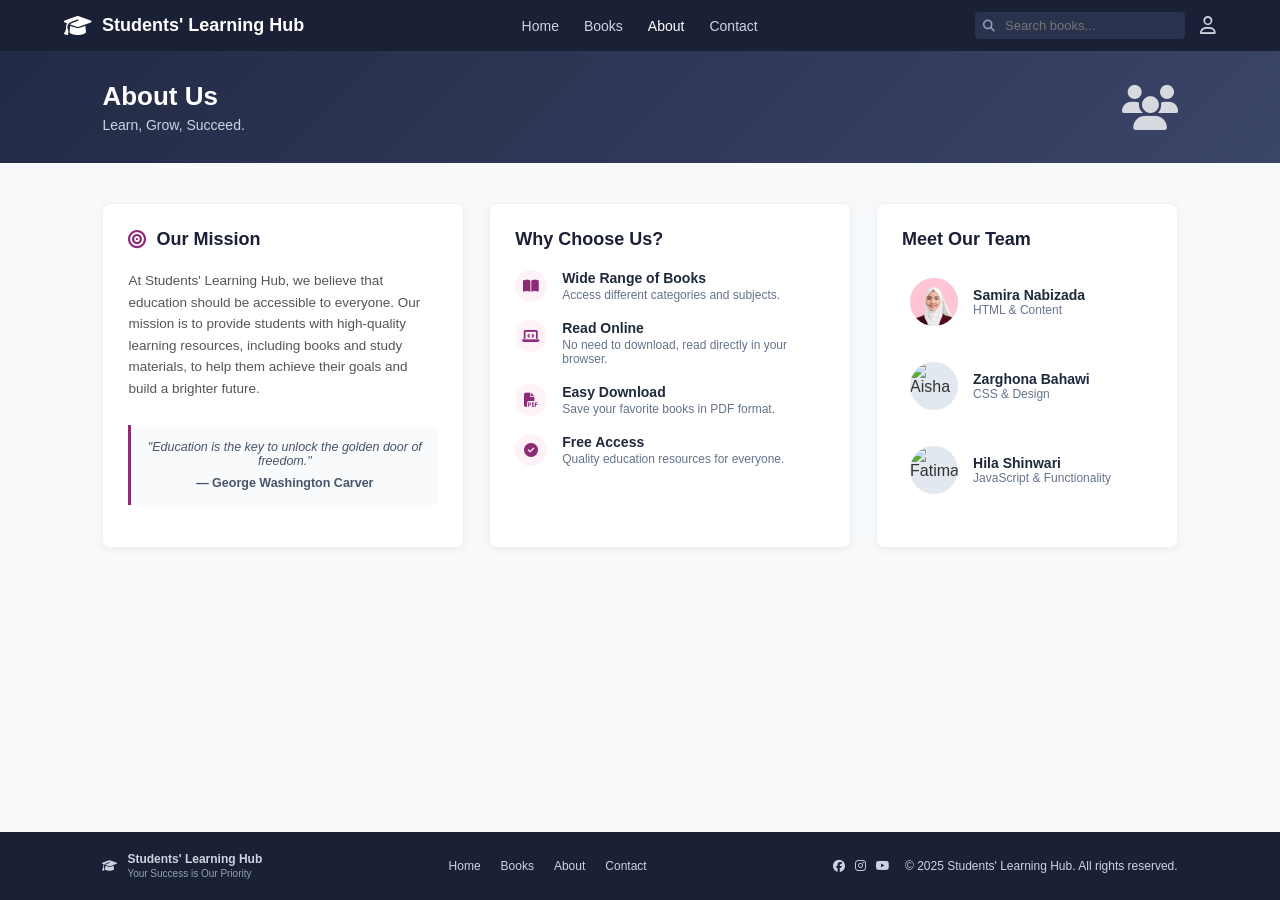
==== about.html @ 14bacb98 "Complete team and contact pages" ====
<!DOCTYPE html>
<html lang="en">
<head>
    <meta charset="UTF-8">
    <meta name="viewport" content="width=device-width, initial-scale=1.0">
    <title>About Us - Students' Learning Hub</title>
    <!-- آیکون‌های FontAwesome -->
    <link rel="stylesheet" href="https://cdnjs.cloudflare.com/ajax/libs/font-awesome/6.4.0/css/all.min.css">
    <link rel="stylesheet" href="/css/about.css">
    <link rel="stylesheet" href="/css/contact.css">

</head>
<body>

    <!-- هدر -->
    <header>
        <div class="logo">
            <i class="fas fa-graduation-cap"></i>
            <span>Students' Learning Hub</span>
        </div>
        <nav>
            <ul>
                <li><a href="#">Home</a></li>
                <li><a href="#">Books</a></li>
                <li><a href="about.html" class="active">About</a></li>
                <li><a href="contact.html">Contact</a></li>
            </ul>
        </nav>
        <div class="header-right">
            <div class="search-box">
                <i class="fas fa-search"></i>
                <input type="text" placeholder="Search books...">
            </div>
            <i class="far fa-user user-icon"></i>
        </div>
    </header>

    <!-- بنر اصلی -->
    <section class="hero-banner">
        <div class="hero-text">
            <h1>About Us</h1>
            <p>Learn, Grow, Succeed.</p>
        </div>
        <div class="hero-icon">
            <i class="fas fa-users"></i>
        </div>
    </section>

    <!-- محتوای صفحه About -->
    <main>
        <div class="about-grid">
            
            <!-- کارت ۱: Our Mission -->
            <div class="card">
                <div class="card-title">
                    <i class="fas fa-bullseye"></i>
                    <span>Our Mission</span>
                </div>
                <p class="mission-text">
                    At Students' Learning Hub, we believe that education should be accessible to everyone. Our mission is to provide students with high-quality learning resources, including books and study materials, to help them achieve their goals and build a brighter future.
                </p>
                <div class="quote-box">
                    "Education is the key to unlock the golden door of freedom."
                    <div class="quote-author">— George Washington Carver</div>
                </div>
            </div>

            <!-- کارت ۲: Why Choose Us? -->
            <div class="card">
                <div class="card-title">
                    <span>Why Choose Us?</span>
                </div>
                
                <div class="feature-item">
                    <div class="feature-icon"><i class="fas fa-book-open"></i></div>
                    <div class="feature-info">
                        <h4>Wide Range of Books</h4>
                        <p>Access different categories and subjects.</p>
                    </div>
                </div>

                <div class="feature-item">
                    <div class="feature-icon"><i class="fas fa-laptop-code"></i></div>
                    <div class="feature-info">
                        <h4>Read Online</h4>
                        <p>No need to download, read directly in your browser.</p>
                    </div>
                </div>

                <div class="feature-item">
                    <div class="feature-icon"><i class="fas fa-file-pdf"></i></div>
                    <div class="feature-info">
                        <h4>Easy Download</h4>
                        <p>Save your favorite books in PDF format.</p>
                    </div>
                </div>

                <div class="feature-item">
                    <div class="feature-icon"><i class="fas fa-check-circle"></i></div>
                    <div class="feature-info">
                        <h4>Free Access</h4>
                        <p>Quality education resources for everyone.</p>
                    </div>
                </div>
            </div>

            <!-- کارت ۳: Meet Our Team -->
            <div class="card">
                <div class="card-title">
                    <span>Meet Our Team</span>
                </div>

                <div class="team-member">
                    <div class="team-avatar">
                        <img src="/images/samira-nabizada.jpg" alt="Samira">
                    </div>
                    <div class="team-info">
                        <h4>Samira Nabizada</h4>
                        <p>HTML & Content</p>
                    </div>
                </div>

                <div class="team-member">
                    <div class="team-avatar">
                        <img src="https://api.dicebear.com/7.x/avataaars/svg?seed=Alina" alt="Aisha">
                    </div>
                    <div class="team-info">
                        <h4>Zarghona Bahawi</h4>
                        <p>CSS & Design</p>
                    </div>
                </div>

                <div class="team-member">
                    <div class="team-avatar">
                        <img src="https://api.dicebear.com/7.x/avataaars/svg?seed=Sadaf" alt="Fatima">
                    </div>
                    <div class="team-info">
                        <h4>Hila Shinwari</h4>
                        <p>JavaScript & Functionality</p>
                    </div>
                </div>
            </div>

        </div>
    </main>

    <!-- فوتر -->
    <footer>
        <div class="footer-left">
            <i class="fas fa-graduation-cap"></i>
            <div>
                <strong>Students' Learning Hub</strong><br>
                <small style="color: #94a3b8;">Your Success is Our Priority</small>
            </div>
        </div>
        <div class="footer-links">
            <a href="index.html">Home</a>
            <a href="books.html">Books</a>
            <a href="about.html">About</a>
            <a href="contact.html">Contact</a>
        </div>
        <div class="footer-right">
            <div class="footer-socials">
                <a href="#"><i class="fab fa-facebook"></i></a>
                <a href="#"><i class="fab fa-instagram"></i></a>
                <a href="#"><i class="fab fa-youtube"></i></a>
            </div>
            <span>© 2025 Students' Learning Hub. All rights reserved.</span>
        </div>
    </footer>
    <script src="javascript/about.js"></script>

</body>
</html>
---- css/about.css ----
* {
    margin: 0;
    padding: 0;
    box-sizing: border-box;
    font-family: 'Segoe UI', Tahoma, Geneva, Verdana, sans-serif;
}

body {
    background-color: #f8f9fa;
    color: #333;
    display: flex;
    flex-direction: column;
    min-height: 100vh;
}

/* هدر (Header) */
header {
    background-color: #1a2035;
    color: #fff;
    padding: 12px 5%;
    display: flex;
    justify-content: space-between;
    align-items: center;
}

.logo {
    display: flex;
    align-items: center;
    gap: 10px;
    font-size: 18px;
    font-weight: bold;
}

.logo i {
    font-size: 22px;
}

nav ul {
    list-style: none;
    display: flex;
    gap: 25px;
}

nav a {
    color: #cbd5e1;
    text-decoration: none;
    font-size: 14px;
    transition: 0.3s;
}

nav a:hover, nav a.active {
    color: #fff;
    font-weight: 500;
}

.header-right {
    display: flex;
    align-items: center;
    gap: 15px;
}

.search-box {
    position: relative;
}

.search-box input {
    background-color: #2a334e;
    border: none;
    padding: 6px 12px 6px 30px;
    border-radius: 4px;
    color: #fff;
    font-size: 13px;
    outline: none;
}

.search-box i {
    position: absolute;
    left: 8px;
    top: 50%;
    transform: translateY(-50%);
    color: #94a3b8;
    font-size: 12px;
}

.user-icon {
    font-size: 18px;
    color: #cbd5e1;
    cursor: pointer;
}

/* بنر بالای صفحات (Hero Banner) */
.hero-banner {
    background: linear-gradient(135deg, #232a45 0%, #3b4568 100%);
    color: #fff;
    padding: 30px 8%;
    display: flex;
    justify-content: space-between;
    align-items: center;
}

.hero-text h1 {
    font-size: 26px;
    margin-bottom: 5px;
}

.hero-text p {
    color: #cbd5e1;
    font-size: 14px;
}

.hero-icon i {
    font-size: 45px;
    opacity: 0.8;
}

/* محتوای اصلی */
main {
    flex: 1;
    padding: 40px 8%;
}

/* === صفحه درباره ما (About Us) === */
.about-grid {
    display: grid;
    grid-template-columns: 1.2fr 1.2fr 1fr;
    gap: 25px;
}

.card {
    background: #fff;
    border-radius: 8px;
    padding: 25px;
    box-shadow: 0 2px 8px rgba(0,0,0,0.05);
    border: 1px solid #edf2f7;
}

.card-title {
    display: flex;
    align-items: center;
    gap: 10px;
    font-size: 18px;
    font-weight: 600;
    margin-bottom: 20px;
    color: #1a2035;
}

.card-title i {
    color: #8d2b78;
}

/* بخش ماموریت ما */
.mission-text {
    font-size: 13.5px;
    line-height: 1.6;
    color: #555;
    margin-bottom: 25px;
}

.quote-box {
    background-color: #f8fafc;
    border-left: 3px solid #8d2b78;
    padding: 15px;
    border-radius: 0 6px 6px 0;
    font-size: 12.5px;
    color: #475569;
    font-style: italic;
    text-align: center;
}

.quote-author {
    margin-top: 8px;
    font-weight: 600;
    font-style: normal;
}

/* بخش چرا ما */
.feature-item {
    display: flex;
    gap: 15px;
    margin-bottom: 18px;
}

.feature-icon {
    width: 32px;
    height: 32px;
    background-color: #fdf2f8;
    border-radius: 50%;
    display: flex;
    align-items: center;
    justify-content: center;
    color: #8d2b78;
    font-size: 14px;
    flex-shrink: 0;
}

.feature-info h4 {
    font-size: 14px;
    margin-bottom: 2px;
    color: #1e293b;
}

.feature-info p {
    font-size: 12px;
    color: #64748b;
}

/* بخش تیم ما */
.team-member {
    display: flex;
    align-items: center;
    gap: 15px;
    margin-bottom: 20px;
}

.team-avatar {
    width: 48px;
    height: 48px;
    border-radius: 50%;
    background-color: #e2e8f0;
    overflow: hidden;
}

.team-avatar img {
    width: 100%;
    height: 100%;
    object-fit: cover;
}

.team-info h4 {
    font-size: 14px;
    color: #1e293b;
}

.team-info p {
    font-size: 12px;
    color: #64748b;
}


/* ==========================================
   استایل‌های رسپانسیف اختصاصی صفحه درباره ما (About Us)
   ========================================== */

/* ۱. تبلت‌های بزرگ و دسکتاپ‌های کوچک (زیر ۱۰۲۴px) */
@media (max-width: 1024px) {
    /* تغییر چیدمان شبکه کارت‌ها به ۲ ستون */
    .about-grid {
        grid-template-columns: repeat(2, 1fr);
        gap: 20px;
    }

    /* کارت سوم (تیم ما) در دو ستون عریض‌تر می‌شود */
    .about-grid .card:last-child {
        grid-column: span 2;
    }
}

/* ۲. تبلت‌ها و موبایل‌های افقی (زیر ۷۶۸px) */
@media (max-width: 768px) {
    /* نمایش دکمه همبرگری هدر */
    .hamburger {
        display: block;
    }

    /* منوی کشویی هدر در حالت موبایل */
    nav {
        position: absolute;
        top: 100%;
        left: 0;
        width: 100%;
        background-color: #1a2035;
        border-top: 1px solid #2a334e;
        display: none;
        box-shadow: 0 8px 15px rgba(0,0,0,0.2);
    }

    nav.nav-active {
        display: block;
    }

    nav ul {
        flex-direction: column;
        padding: 15px 5%;
        gap: 15px;
    }

    /* تغییر چیدمان شبکه کارت‌ها به تک‌ستونه */
    .about-grid {
        grid-template-columns: 1fr;
    }

    .about-grid .card:last-child {
        grid-column: span 1;
    }

    /* تنظیمات بنر اصلی */
    .hero-banner {
        padding: 25px 5%;
    }

    .hero-text h1 {
        font-size: 22px;
    }

    .hero-icon i {
        font-size: 38px;
    }

    main {
        padding: 20px 4%;
    }

    /* تنظیمات فوتر */
    footer {
        flex-direction: column;
        text-align: center;
        gap: 15px;
    }

    .footer-left, .footer-links, .footer-right {
        flex-direction: column;
        gap: 10px;
    }
}

/* ۳. موبایل‌های کوچک (زیر ۴۸۰px) */
@media (max-width: 480px) {
    .logo span {
        font-size: 14px;
    }

    .search-box input {
        width: 110px;
    }

    .card {
        padding: 18px;
    }

    .team-member {
        gap: 10px;
    }

    .team-avatar {
        width: 40px;
        height: 40px;
    }
}
---- css/contact.css ----
/* === صفحه تماس با ما (Contact Us) === */
.contact-grid {
    display: grid;
    grid-template-columns: 1fr 1.4fr;
    gap: 30px;
}

.contact-info-p {
    font-size: 13.5px;
    color: #64748b;
    margin-bottom: 25px;
    line-height: 1.5;
}

.contact-detail {
    display: flex;
    align-items: flex-start;
    gap: 15px;
    margin-bottom: 20px;
}

.contact-detail-icon {
    width: 36px;
    height: 36px;
    background-color: #8d2b78;
    color: #fff;
    border-radius: 50%;
    display: flex;
    align-items: center;
    justify-content: center;
    font-size: 14px;
    flex-shrink: 0;
}

.contact-detail-text h4 {
    font-size: 13px;
    color: #64748b;
    font-weight: 500;
}

.contact-detail-text p {
    font-size: 14px;
    color: #1e293b;
    font-weight: 600;
}

.social-section {
    margin-top: 25px;
}

.social-section h4 {
    font-size: 13px;
    color: #64748b;
    margin-bottom: 10px;
}

.social-icons {
    display: flex;
    gap: 12px;
}

.social-icons a {
    color: #8d2b78;
    font-size: 16px;
    text-decoration: none;
}

/* فرم تماس */
.form-row {
    display: flex;
    gap: 15px;
    margin-bottom: 15px;
}

.form-group {
    flex: 1;
    display: flex;
    flex-direction: column;
    gap: 6px;
    margin-bottom: 15px;
}

.form-group label {
    font-size: 12px;
    font-weight: 600;
    color: #334155;
}

.form-group input, .form-group textarea {
    padding: 10px 12px;
    border: 1px solid #cbd5e1;
    border-radius: 6px;
    font-size: 13px;
    outline: none;
    transition: 0.3s;
}

.form-group input:focus, .form-group textarea:focus {
    border-color: #8d2b78;
}

.btn-send {
    background-color: #8d2b78;
    color: #fff;
    border: none;
    padding: 10px 24px;
    border-radius: 6px;
    font-size: 13px;
    font-weight: 500;
    cursor: pointer;
    transition: 0.3s;
}

.btn-send:hover {
    background-color: #722261;
}

/* فوتر (Footer) */
footer {
    background-color: #1a2035;
    color: #cbd5e1;
    padding: 20px 8%;
    display: flex;
    justify-content: space-between;
    align-items: center;
    font-size: 12px;
    margin-top: auto;
}

.footer-left {
    display: flex;
    align-items: center;
    gap: 10px;
}

.footer-links {
    display: flex;
    gap: 20px;
}

.footer-links a {
    color: #cbd5e1;
    text-decoration: none;
}

.footer-right {
    display: flex;
    align-items: center;
    gap: 15px;
}

.footer-socials {
    display: flex;
    gap: 10px;
}

.footer-socials a {
    color: #cbd5e1;
}

/* ریسپانسیو */
@media (max-width: 868px) {
    .about-grid, .contact-grid {
        grid-template-columns: 1fr;
    }
    .hero-banner {
        padding: 25px 5%;
    }
    main {
        padding: 20px 5%;
    }
    .form-row {
        flex-direction: column;
        gap: 0;
    }
}
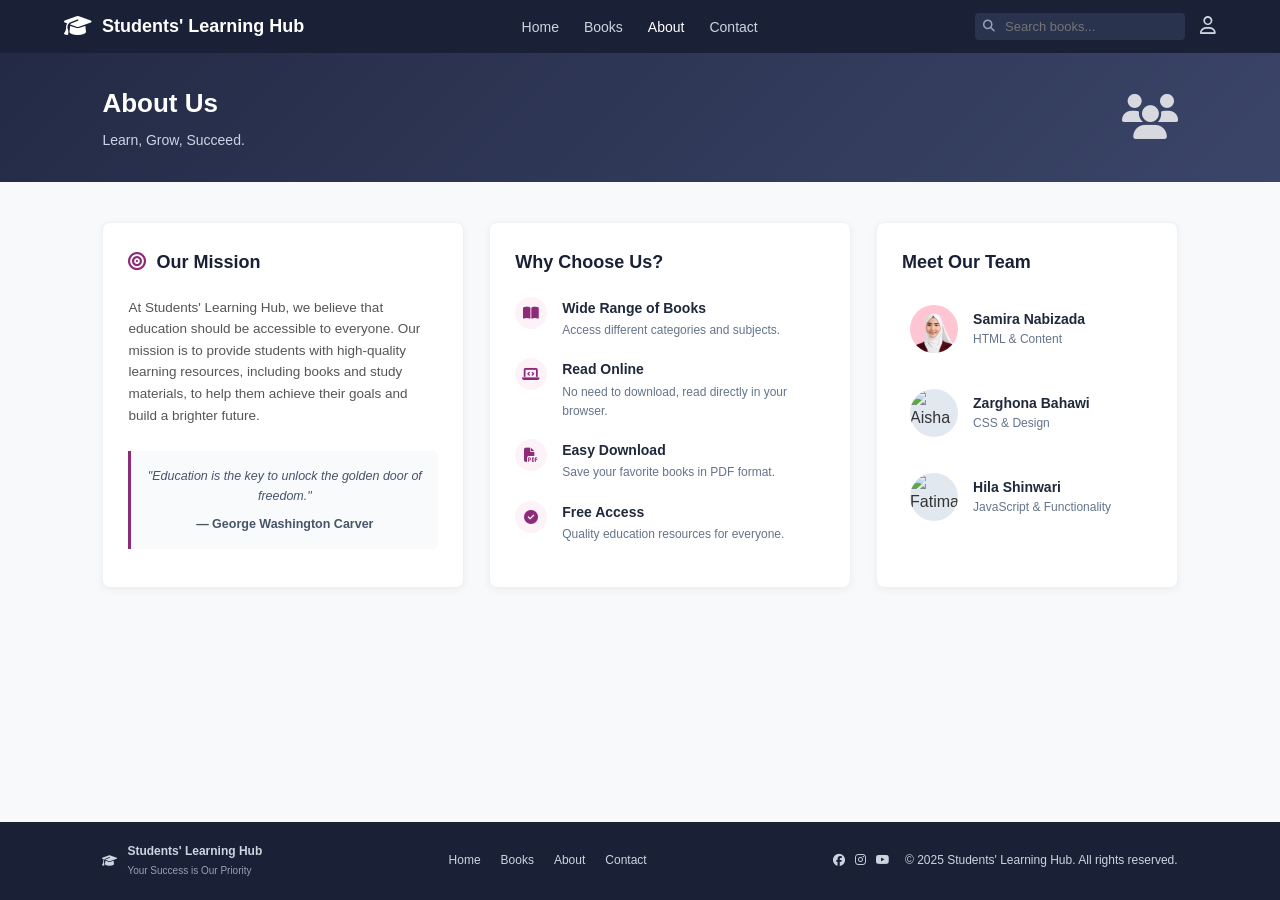
==== commit 29401d7c: "Update project files" ====
--- a/about.html
+++ b/about.html
@@ -3,12 +3,14 @@
 <head>
     <meta charset="UTF-8">
     <meta name="viewport" content="width=device-width, initial-scale=1.0">
-    <title>About Us - Students' Learning Hub</title>
-    <!-- آیکون‌های FontAwesome -->
+    <title>Students Learning Hub/About</title>
+    <link rel="stylesheet" href="css/about.css">
+    <link rel="stylesheet" href="css/books.css">
+    <link rel="stylesheet" href="css/common.css">
+    <link rel="stylesheet" href="css/contact.css">
+    <link rel="stylesheet" href="css/home.css">
+       <!-- آیکون‌های FontAwesome -->
     <link rel="stylesheet" href="https://cdnjs.cloudflare.com/ajax/libs/font-awesome/6.4.0/css/all.min.css">
-    <link rel="stylesheet" href="/css/about.css">
-    <link rel="stylesheet" href="/css/contact.css">
-
 </head>
 <body>
 
@@ -112,7 +114,7 @@
 
                 <div class="team-member">
                     <div class="team-avatar">
-                        <img src="/images/samira-nabizada.jpg" alt="Samira">
+                        <img src="./images/samira-nabizada.jpg" alt="Samira">
                     </div>
                     <div class="team-info">
                         <h4>Samira Nabizada</h4>
@@ -122,7 +124,7 @@
 
                 <div class="team-member">
                     <div class="team-avatar">
-                        <img src="https://api.dicebear.com/7.x/avataaars/svg?seed=Alina" alt="Aisha">
+                        <img src="https://api.dicebear.com/7.x/avataaars/svg?seed=jamir" alt="Aisha">
                     </div>
                     <div class="team-info">
                         <h4>Zarghona Bahawi</h4>
@@ -132,7 +134,7 @@
 
                 <div class="team-member">
                     <div class="team-avatar">
-                        <img src="https://api.dicebear.com/7.x/avataaars/svg?seed=Sadaf" alt="Fatima">
+                        <img src="https://api.dicebear.com/7.x/avataaars/svg?seed=Alina" alt="Fatima">
                     </div>
                     <div class="team-info">
                         <h4>Hila Shinwari</h4>
--- a/css/books.css
+++ b/css/books.css
@@ -0,0 +1,335 @@
+* {
+    margin: 0;
+    padding: 0;
+    box-sizing: border-box;
+}
+
+body {
+    font-family: Arial, sans-serif;
+    background-color: #f7f9fc;
+    color: #222;
+    line-height: 1.6;
+}
+
+.container {
+    width: 90%;
+    max-width: 1200px;
+    margin: 0 auto;
+}
+/* 
+   BOOK INTRODUCTION
+ */
+
+.books-intro {
+    background: linear-gradient(135deg, #eaf2ff, #f5f8ff);
+    text-align: center;
+    padding: 70px 20px;
+}
+
+.books-intro h1 {
+    font-size: 42px;
+    color: #8d2b78;
+    margin-bottom: 15px;
+}
+
+.books-intro p {
+    max-width: 650px;
+    margin: 0 auto;
+    color: #555;
+    font-size: 18px;
+}
+
+
+/* 
+   SEARCH
+ */
+
+.search-section {
+    padding: 35px 0 20px;
+}
+
+#bookSearch {
+    width: 100%;
+    max-width: 700px;
+    display: block;
+    margin: 0 auto;
+
+    padding: 15px 20px;
+
+    border: 1px solid #d1d5db;
+    border-radius: 10px;
+
+    font-size: 16px;
+
+    outline: none;
+
+    background-color: white;
+
+    transition: border-color 0.2s ease,
+                box-shadow 0.2s ease;
+}
+
+#bookSearch:focus {
+    border-color: #8d2b78;
+
+    box-shadow: 0 0 0 3px rgba(37, 99, 235, 0.1);
+}
+
+
+/* 
+   CATEGORY BUTTONS
+ */
+
+.categories {
+    padding: 15px 0 35px;
+    text-align: center;
+}
+
+.category-btn {
+    border: none;
+
+    background-color: #e5e7eb;
+    color: #333;
+
+    padding: 10px 18px;
+    margin: 5px;
+
+    border-radius: 20px;
+
+    cursor: pointer;
+
+    font-size: 14px;
+
+    transition: background-color 0.2s ease,
+                color 0.2s ease,
+                transform 0.2s ease;
+}
+
+.category-btn:hover {
+    background-color: #d1d5db;
+    transform: translateY(-2px);
+}
+
+.category-btn.active {
+    background-color: #8d2b78;
+    color: white;
+}
+
+
+/* 
+   BOOKS SECTION
+ */
+
+.books-section {
+    padding: 20px 0 70px;
+}
+
+.books-grid {
+    display: grid;
+
+    grid-template-columns:
+        repeat(auto-fit, minmax(280px, 1fr));
+
+    gap: 25px;
+}
+
+
+/* 
+   BOOK CARD
+ */
+
+.book-card {
+    background-color: white;
+
+    border-radius: 15px;
+
+    overflow: hidden;
+
+    box-shadow:
+        0 5px 20px rgba(0, 0, 0, 0.08);
+
+    transition:
+        transform 0.2s ease,
+        box-shadow 0.2s ease;
+}
+
+.book-card:hover {
+    transform: translateY(-5px);
+
+    box-shadow:
+        0 10px 25px rgba(0, 0, 0, 0.12);
+}
+
+
+/* 
+   BOOK ICON
+ */
+
+.book-icon {
+    background-color: #eaf2ff;
+
+    height: 150px;
+
+    display: flex;
+
+    align-items: center;
+    justify-content: center;
+
+    font-size: 60px;
+}
+
+
+/* 
+   BOOK CONTENT
+ */
+
+.book-content {
+    padding: 25px;
+}
+
+.book-category {
+    color: #8d2b78;
+
+    font-size: 13px;
+
+    font-weight: bold;
+
+    text-transform: uppercase;
+
+    letter-spacing: 0.5px;
+}
+
+.book-content h2 {
+    margin: 8px 0 12px;
+
+    font-size: 21px;
+
+    color: #1f2937;
+}
+
+.book-content p {
+    color: #666;
+
+    font-size: 15px;
+
+    margin-bottom: 20px;
+}
+
+
+/* 
+   BOOK BUTTONS
+ */
+
+.book-buttons {
+    display: flex;
+    gap: 10px;
+}
+
+.read-btn,
+.download-btn {
+    text-decoration: none;
+
+    padding: 10px 15px;
+
+    border-radius: 8px;
+
+    font-size: 14px;
+
+    font-weight: bold;
+
+    text-align: center;
+
+    cursor: pointer;
+
+    transition:
+        background-color 0.2s ease,
+        transform 0.2s ease;
+}
+
+.read-btn {
+    background-color: #8d2b78;
+    color: white;
+}
+
+.read-btn:hover {
+    background-color: #8d2b78;
+    transform: translateY(-2px);
+}
+
+.download-btn {
+    background-color: #eef2f7;
+    color: #333;
+}
+
+.download-btn:hover {
+    background-color: #dfe5ec;
+    transform: translateY(-2px);
+}
+
+
+/* 
+   NO RESULTS
+ */
+
+#noResults {
+    display: none;
+
+    text-align: center;
+
+    color: #777;
+
+    margin-top: 30px;
+
+    font-size: 18px;
+}
+
+
+
+/* 
+   MOBILE RESPONSIVE DESIGN
+ */
+
+@media (max-width: 700px) {
+
+    .books-header .container {
+        flex-direction: column;
+        gap: 15px;
+    }
+
+    nav {
+        gap: 12px;
+
+        flex-wrap: wrap;
+
+        justify-content: center;
+    }
+
+    .books-intro {
+        padding: 50px 20px;
+    }
+
+    .books-intro h1 {
+        font-size: 32px;
+    }
+
+    .books-intro p {
+        font-size: 16px;
+    }
+
+    .books-grid {
+        grid-template-columns: 1fr;
+    }
+
+    .book-buttons {
+        flex-direction: column;
+    }
+
+    .read-btn,
+    .download-btn {
+        width: 100%;
+    }
+
+    .category-btn {
+        margin: 4px 2px;
+    }
+}
--- a/css/common.css
+++ b/css/common.css
@@ -0,0 +1,150 @@
+* {
+    margin: 0;
+    padding: 0;
+    box-sizing: border-box;
+    font-family: 'Segoe UI', Tahoma, Geneva, Verdana, sans-serif;
+}
+
+body {
+    background-color: #f8f9fa;
+    color: #333;
+    display: flex;
+    flex-direction: column;
+    min-height: 100vh;
+}
+
+/* هدر (Header) */
+header {
+    background-color: #1a2035;
+    color: #fff;
+    padding: 12px 5%;
+    display: flex;
+    justify-content: space-between;
+    align-items: center;
+}
+
+.logo {
+    display: flex;
+    align-items: center;
+    gap: 10px;
+    font-size: 18px;
+    font-weight: bold;
+}
+
+.logo i {
+    font-size: 22px;
+}
+
+nav ul {
+    list-style: none;
+    display: flex;
+    gap: 25px;
+}
+
+nav a {
+    color: #cbd5e1;
+    text-decoration: none;
+    font-size: 14px;
+    transition: 0.3s;
+}
+
+nav a:hover, nav a.active {
+    color: #fff;
+    font-weight: 500;
+}
+
+.header-right {
+    display: flex;
+    align-items: center;
+    gap: 15px;
+}
+
+.search-box {
+    position: relative;
+}
+
+.search-box input {
+    background-color: #2a334e;
+    border: none;
+    padding: 6px 12px 6px 30px;
+    border-radius: 4px;
+    color: #fff;
+    font-size: 13px;
+    outline: none;
+}
+
+.search-box i {
+    position: absolute;
+    left: 8px;
+    top: 50%;
+    transform: translateY(-50%);
+    color: #94a3b8;
+    font-size: 12px;
+}
+
+.user-icon {
+    font-size: 18px;
+    color: #cbd5e1;
+    cursor: pointer;
+}
+
+
+/* فوتر (Footer) */
+footer {
+    background-color: #1a2035;
+    color: #cbd5e1;
+    padding: 20px 8%;
+    display: flex;
+    justify-content: space-between;
+    align-items: center;
+    font-size: 12px;
+    margin-top: auto;
+}
+
+.footer-left {
+    display: flex;
+    align-items: center;
+    gap: 10px;
+}
+
+.footer-links {
+    display: flex;
+    gap: 20px;
+}
+
+.footer-links a {
+    color: #cbd5e1;
+    text-decoration: none;
+}
+
+.footer-right {
+    display: flex;
+    align-items: center;
+    gap: 15px;
+}
+
+.footer-socials {
+    display: flex;
+    gap: 10px;
+}
+
+.footer-socials a {
+    color: #cbd5e1;
+}
+
+/* ریسپانسیو */
+@media (max-width: 868px) {
+    .about-grid, .contact-grid {
+        grid-template-columns: 1fr;
+    }
+    .hero-banner {
+        padding: 25px 5%;
+    }
+    main {
+        padding: 20px 5%;
+    }
+    .form-row {
+        flex-direction: column;
+        gap: 0;
+    }
+}
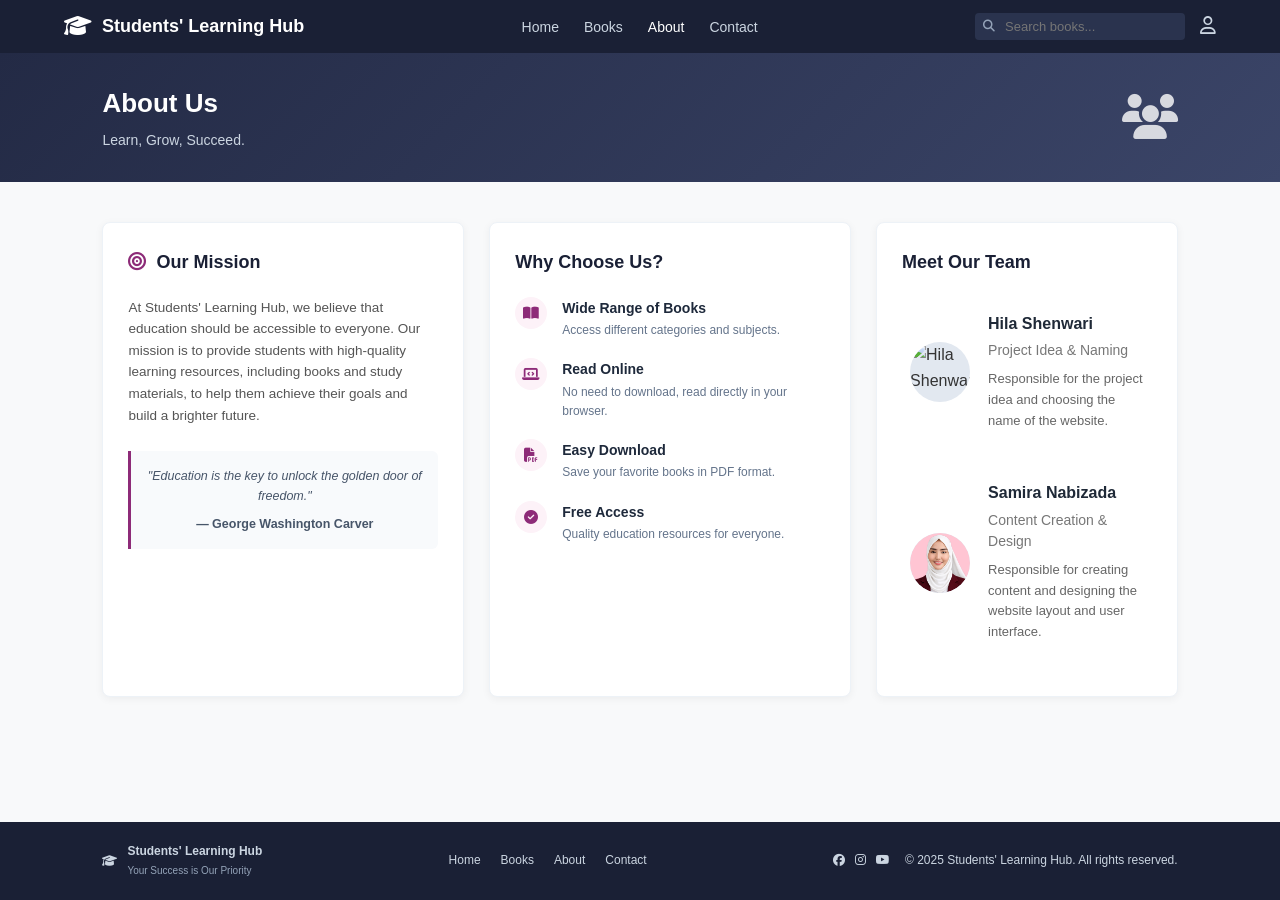
==== commit 8c6f6dc8: "Complete project updates" ====
--- a/about.html
+++ b/about.html
@@ -22,8 +22,8 @@
         </div>
         <nav>
             <ul>
-                <li><a href="#">Home</a></li>
-                <li><a href="#">Books</a></li>
+                <li><a href="index.html">Home</a></li>
+                <li><a href="books.html">Books</a></li>
                 <li><a href="about.html" class="active">About</a></li>
                 <li><a href="contact.html">Contact</a></li>
             </ul>
@@ -106,42 +106,68 @@
                 </div>
             </div>
 
-            <!-- کارت ۳: Meet Our Team -->
-            <div class="card">
-                <div class="card-title">
-                    <span>Meet Our Team</span>
-                </div>
-
-                <div class="team-member">
-                    <div class="team-avatar">
-                        <img src="./images/samira-nabizada.jpg" alt="Samira">
-                    </div>
-                    <div class="team-info">
-                        <h4>Samira Nabizada</h4>
-                        <p>HTML & Content</p>
-                    </div>
-                </div>
-
-                <div class="team-member">
-                    <div class="team-avatar">
-                        <img src="https://api.dicebear.com/7.x/avataaars/svg?seed=jamir" alt="Aisha">
-                    </div>
-                    <div class="team-info">
-                        <h4>Zarghona Bahawi</h4>
-                        <p>CSS & Design</p>
-                    </div>
-                </div>
-
-                <div class="team-member">
-                    <div class="team-avatar">
-                        <img src="https://api.dicebear.com/7.x/avataaars/svg?seed=Alina" alt="Fatima">
-                    </div>
-                    <div class="team-info">
-                        <h4>Hila Shinwari</h4>
-                        <p>JavaScript & Functionality</p>
-                    </div>
-                </div>
-            </div>
+          <!-- Meet Our Team -->
+<div class="card">
+
+    <div class="card-title">
+        <span>Meet Our Team</span>
+    </div>
+
+    <!-- Team Member 1 -->
+    <div class="team-member">
+
+        <div class="team-avatar">
+            <img
+                 src="https://api.dicebear.com/7.x/avataaars/svg?seed=Alina"
+                alt="Hila Shenwari">
+        </div>
+
+        <div class="team-info">
+
+            <h4>Hila Shenwari</h4>
+
+            <span>Project Idea &amp; Naming</span>
+
+            <p>
+                Responsible for the project idea and choosing
+                the name of the website.
+            </p>
+
+        </div>
+
+    </div>
+
+
+    <!-- Team Member 2 -->
+    <div class="team-member">
+
+        <div class="team-avatar">
+            <img
+                src="./images/samira-nabizada.jpg"
+                alt="Samira Nabizada">
+        </div>
+
+        <div class="team-info">
+
+            <h4>Samira Nabizada</h4>
+
+            <span>Content Creation &amp; Design</span>
+
+            <p>
+                Responsible for creating content and designing
+                the website layout and user interface.
+            </p>
+
+        </div>
+
+    </div>
+
+</div>
+
+
+  
+
+</div>
 
         </div>
     </main>
@@ -171,6 +197,7 @@
         </div>
     </footer>
     <script src="javascript/about.js"></script>
+    <script src="javascript/main.js"></script>
 
 </body>
 </html>
--- a/css/about.css
+++ b/css/about.css
@@ -235,6 +235,183 @@
     font-size: 12px;
     color: #64748b;
 }
+
+
+
+/* ==============================
+   MEET OUR TEAM
+   ============================== */
+
+.team-member {
+    display: flex;
+    align-items: center;
+    gap: 18px;
+    width: 100%;
+    margin-top: 28px;
+    box-sizing: border-box;
+}
+
+.team-member + .team-member {
+    margin-top: 35px;
+}
+
+
+/* ==============================
+   AVATAR
+   ============================== */
+
+.team-avatar {
+    width: 60px !important;
+    height: 60px !important;
+    min-width: 60px !important;
+    max-width: 60px !important;
+
+    aspect-ratio: 1 / 1;
+
+    flex: 0 0 60px;
+
+    border-radius: 50%;
+    overflow: hidden;
+    box-sizing: border-box;
+}
+
+.team-avatar img {
+    width: 100%;
+    height: 100%;
+    display: block;
+    object-fit: cover;
+    border-radius: 50%;
+}
+
+
+/* ==============================
+   TEAM INFO
+   ============================== */
+
+.team-info {
+    flex: 1;
+    min-width: 0;
+}
+
+.team-info h4 {
+    margin: 0 0 5px;
+    font-size: 16px;
+    line-height: 1.4;
+    color: #1f2937;
+}
+
+.team-info span {
+    display: block;
+    color: #777;
+    font-size: 14px;
+    line-height: 1.5;
+    margin-bottom: 8px;
+}
+
+.team-info p {
+    margin: 0;
+    color: #666;
+    font-size: 13px;
+    line-height: 1.6;
+}
+
+
+/* ==============================
+   TABLET
+   ============================== */
+
+@media (max-width: 900px) {
+
+    .team-member {
+        gap: 15px;
+    }
+
+    .team-avatar {
+        width: 60px !important;
+        height: 60px !important;
+        min-width: 60px !important;
+        max-width: 60px !important;
+
+        flex: 0 0 60px;
+        aspect-ratio: 1 / 1;
+    }
+
+}
+
+
+/* ==============================
+   MOBILE
+   ============================== */
+
+@media (max-width: 600px) {
+
+    .team-member {
+        display: flex;
+        align-items: flex-start;
+        gap: 15px;
+        width: 100%;
+    }
+
+    .team-member + .team-member {
+        margin-top: 40px;
+    }
+
+    .team-avatar {
+        width: 60px !important;
+        height: 60px !important;
+        min-width: 60px !important;
+        max-width: 60px !important;
+
+        flex: 0 0 60px;
+        aspect-ratio: 1 / 1;
+
+        border-radius: 50%;
+    }
+
+    .team-info {
+        min-width: 0;
+        flex: 1;
+    }
+
+    .team-info h4 {
+        font-size: 15px;
+    }
+
+    .team-info span {
+        font-size: 13px;
+    }
+
+    .team-info p {
+        font-size: 12px;
+        line-height: 1.6;
+    }
+
+}
+
+
+/* ==============================
+   SMALL MOBILE
+   ============================== */
+
+@media (max-width: 400px) {
+
+    .team-member {
+        gap: 12px;
+    }
+
+    .team-avatar {
+        width: 55px !important;
+        height: 55px !important;
+        min-width: 55px !important;
+        max-width: 55px !important;
+
+        flex: 0 0 55px;
+        aspect-ratio: 1 / 1;
+    }
+
+}
+
+
 
 
 /* ==========================================
--- a/css/home.css
+++ b/css/home.css
@@ -0,0 +1,578 @@
+/* =========================
+   HOME PAGE
+========================= */
+
+.home {
+    background: #f8fbff;
+    color: #8d2b78;
+}
+
+
+/* =========================
+   HERO
+========================= */
+
+.hero {
+    min-height: 330px;
+    padding: 45px 6%;
+    display: flex;
+    align-items: center;
+    justify-content: space-between;
+
+    background: linear-gradient(
+        135deg,
+        #f7f5ff,
+        #f2efff
+    );
+
+    overflow: hidden;
+}
+
+.hero-content {
+    max-width: 550px;
+}
+
+.hero-content h1 {
+    margin: 0 0 18px;
+    font-size: 46px;
+    line-height: 1.15;
+    color: #8d2b78;
+    font-weight: 700;
+}
+
+.hero-content p {
+    margin: 0 0 28px;
+    font-size: 20px;
+    line-height: 1.6;
+    color: #55709c;
+}
+
+.hero-btn {
+    display: inline-flex;
+    align-items: center;
+    gap: 15px;
+
+    padding: 15px 28px;
+
+    background: linear-gradient(
+        135deg,
+        #8d2b78,
+        #8d2b78
+    );
+
+    color: white;
+    text-decoration: none;
+
+    border-radius: 10px;
+
+    font-size: 17px;
+    font-weight: 600;
+
+    transition: 0.3s;
+}
+
+.hero-btn span {
+    font-size: 23px;
+}
+
+.hero-btn:hover {
+    transform: translateY(-2px);
+    box-shadow: 0 8px 20px rgba(145, 30, 170, 0.25);
+}
+
+
+/* =========================
+   HERO ILLUSTRATION
+========================= */
+
+.hero-image {
+    position: relative;
+
+    width: 440px;
+    height: 260px;
+
+    display: flex;
+    align-items: center;
+    justify-content: center;
+
+    background: radial-gradient(
+        circle,
+        rgba(203, 201, 255, 0.45),
+        transparent 70%
+    );
+
+    border-radius: 50%;
+}
+
+.books-stack {
+    position: absolute;
+    left: 75px;
+    bottom: 55px;
+
+    width: 250px;
+    height: 120px;
+}
+
+.book {
+    position: absolute;
+    width: 230px;
+    height: 45px;
+
+    border-radius: 8px 5px 5px 8px;
+
+    box-shadow: 0 5px 8px rgba(0, 0, 0, 0.15);
+}
+
+.book::after {
+    content: "";
+    position: absolute;
+
+    right: -5px;
+    top: 5px;
+
+    width: 35px;
+    height: 35px;
+
+    background: #fff;
+
+    border-radius: 2px;
+}
+
+.book-blue {
+    top: 0;
+    left: 0;
+    background: linear-gradient(
+        90deg,
+        #1474d4,
+        #2387e7
+    );
+    transform: rotate(-4deg);
+}
+
+.book-pink {
+    top: 40px;
+    left: -8px;
+    background: linear-gradient(
+        90deg,
+        #ed5d9c,
+        #ef78b0
+    );
+    transform: rotate(-2deg);
+}
+
+.book-purple {
+    top: 78px;
+    left: -10px;
+    background: linear-gradient(
+        90deg,
+        #8d2b78,
+        #694dd1
+    );
+}
+#noResults {
+    grid-column: 1 / -1;
+    width: 100%;
+    text-align: center;
+    padding: 80px 20px;
+}
+
+/* Plant */
+
+.plant {
+    position: absolute;
+
+    right: 100px;
+    top: 35px;
+
+    width: 90px;
+    height: 150px;
+}
+
+.stem {
+    position: absolute;
+
+    width: 5px;
+    height: 135px;
+
+    left: 43px;
+    top: 10px;
+
+    background: #20a997;
+}
+
+.leaf {
+    position: absolute;
+
+    width: 32px;
+    height: 55px;
+
+    background: #16ad91;
+
+    border-radius: 100% 0 100% 0;
+}
+
+.leaf-1 {
+    left: 13px;
+    top: 30px;
+    transform: rotate(-40deg);
+}
+
+.leaf-2 {
+    left: 45px;
+    top: 55px;
+    transform: rotate(40deg);
+}
+
+.leaf-3 {
+    left: 12px;
+    top: 75px;
+    transform: rotate(-40deg);
+}
+
+.leaf-4 {
+    left: 44px;
+    top: 10px;
+    transform: rotate(40deg);
+}
+
+
+/* Pencil holder */
+
+.pencil-holder {
+    position: absolute;
+
+    right: 35px;
+    bottom: 40px;
+
+    width: 65px;
+    height: 65px;
+
+    background: #2776d5;
+
+    border-radius: 8px 8px 20px 20px;
+
+    display: flex;
+    align-items: flex-start;
+    justify-content: center;
+
+    gap: 2px;
+
+    padding-top: 5px;
+
+    font-size: 25px;
+}
+
+.pencil-holder span {
+    transform: translateY(-35px);
+}
+
+
+/* =========================
+   POPULAR BOOKS
+========================= */
+
+.popular-books {
+    padding: 35px 6% 55px;
+}
+
+.section-heading {
+    display: flex;
+    align-items: center;
+    justify-content: space-between;
+
+    margin-bottom: 25px;
+}
+
+.section-heading h2 {
+    margin: 0;
+
+    font-size: 27px;
+    color: #173b70;
+}
+
+.section-heading a {
+    color: #a42bb0;
+    text-decoration: none;
+
+    font-weight: 600;
+    font-size: 16px;
+}
+
+.section-heading a span {
+    font-size: 21px;
+    margin-left: 5px;
+}
+
+
+/* =========================
+   BOOK GRID
+========================= */
+
+.books-grid {
+    display: grid;
+
+    grid-template-columns: repeat(4, 1fr);
+
+    gap: 22px;
+}
+
+.book-card {
+    min-height: 355px;
+
+    padding: 22px 18px 20px;
+
+    background: #ffffff;
+
+    border: 1px solid #e2eaf5;
+
+    border-radius: 13px;
+
+    text-align: center;
+
+    box-shadow: 0 2px 8px rgba(40, 70, 110, 0.05);
+
+    transition: 0.3s;
+}
+
+.book-card:hover {
+    transform: translateY(-5px);
+
+    box-shadow:
+        0 10px 25px rgba(40, 70, 110, 0.12);
+}
+
+
+/* =========================
+   BOOK COVERS
+========================= */
+
+.book-cover {
+    width: 140px;
+    height: 175px;
+
+    margin: 0 auto 18px;
+
+    display: flex;
+
+    flex-direction: column;
+
+    justify-content: space-between;
+
+    align-items: center;
+
+    padding: 20px 10px;
+
+    color: white;
+
+    border-radius: 3px;
+
+    box-shadow:
+        3px 5px 10px rgba(0, 0, 0, 0.18);
+}
+
+.book-cover strong {
+    font-size: 19px;
+    line-height: 1.2;
+}
+
+.book-cover span {
+    font-size: 40px;
+    font-weight: 700;
+}
+
+
+/* HTML */
+
+.html-cover {
+    background: linear-gradient(
+        145deg,
+        #173b62,
+        #0e2948
+    );
+}
+
+.html-cover span {
+    color: #43e4e0;
+}
+
+
+/* JavaScript */
+
+.javascript-cover {
+    background: linear-gradient(
+        145deg,
+        #ffd600,
+        #f3bd00
+    );
+
+    color: #25313d;
+}
+
+.javascript-cover span {
+    color: #111;
+}
+
+
+/* Python */
+
+.python-cover {
+    background: linear-gradient(
+        145deg,
+        #17659e,
+        #15517e
+    );
+}
+
+
+/* Graphic Design */
+
+.design-cover {
+    background: linear-gradient(
+        145deg,
+        #6634b7,
+        #5428a1
+    );
+}
+
+
+/* =========================
+   BOOK TEXT
+========================= */
+
+.book-card h3 {
+    margin: 0 0 8px;
+
+    color: #254878;
+
+    font-size: 18px;
+}
+
+.book-card p {
+    margin: 0 0 18px;
+
+    color: #7c91b2;
+
+    font-size: 14px;
+}
+
+
+/* =========================
+   READ BUTTON
+========================= */
+
+.read-btn {
+    display: inline-block;
+
+    width: 75%;
+
+    padding: 11px 10px;
+
+    background: #f2d5f5;
+
+    color: #9d269f;
+
+    text-decoration: none;
+
+    border-radius: 8px;
+
+    font-weight: 600;
+
+    transition: 0.3s;
+}
+
+.read-btn:hover {
+    background: #a42bb0;
+    color: white;
+}
+
+
+/* =========================
+   RESPONSIVE
+========================= */
+
+@media (max-width: 1000px) {
+
+    .hero {
+        padding: 40px 5%;
+    }
+
+    .hero-content h1 {
+        font-size: 38px;
+    }
+
+    .hero-image {
+        width: 360px;
+        transform: scale(0.85);
+    }
+
+    .books-grid {
+        grid-template-columns: repeat(2, 1fr);
+    }
+}
+
+
+@media (max-width: 700px) {
+
+    .hero {
+        min-height: auto;
+
+        flex-direction: column;
+
+        text-align: center;
+
+        padding: 45px 20px 20px;
+    }
+
+    .hero-content p br {
+        display: none;
+    }
+
+    .hero-content h1 {
+        font-size: 34px;
+    }
+
+    .hero-content p {
+        font-size: 17px;
+    }
+
+    .hero-image {
+        margin-top: 20px;
+
+        width: 330px;
+        height: 220px;
+
+        transform: scale(0.8);
+    }
+
+    .popular-books {
+        padding: 30px 20px;
+    }
+
+    .section-heading h2 {
+        font-size: 23px;
+    }
+
+    .books-grid {
+        grid-template-columns: 1fr;
+    }
+
+    .book-card {
+        max-width: 350px;
+        width: 100%;
+        margin: auto;
+    }
+}
+
+
+@media (max-width: 400px) {
+
+    .hero-content h1 {
+        font-size: 29px;
+    }
+
+    .hero-image {
+        transform: scale(0.68);
+        margin-top: 0;
+        margin-bottom: -25px;
+    }
+}
